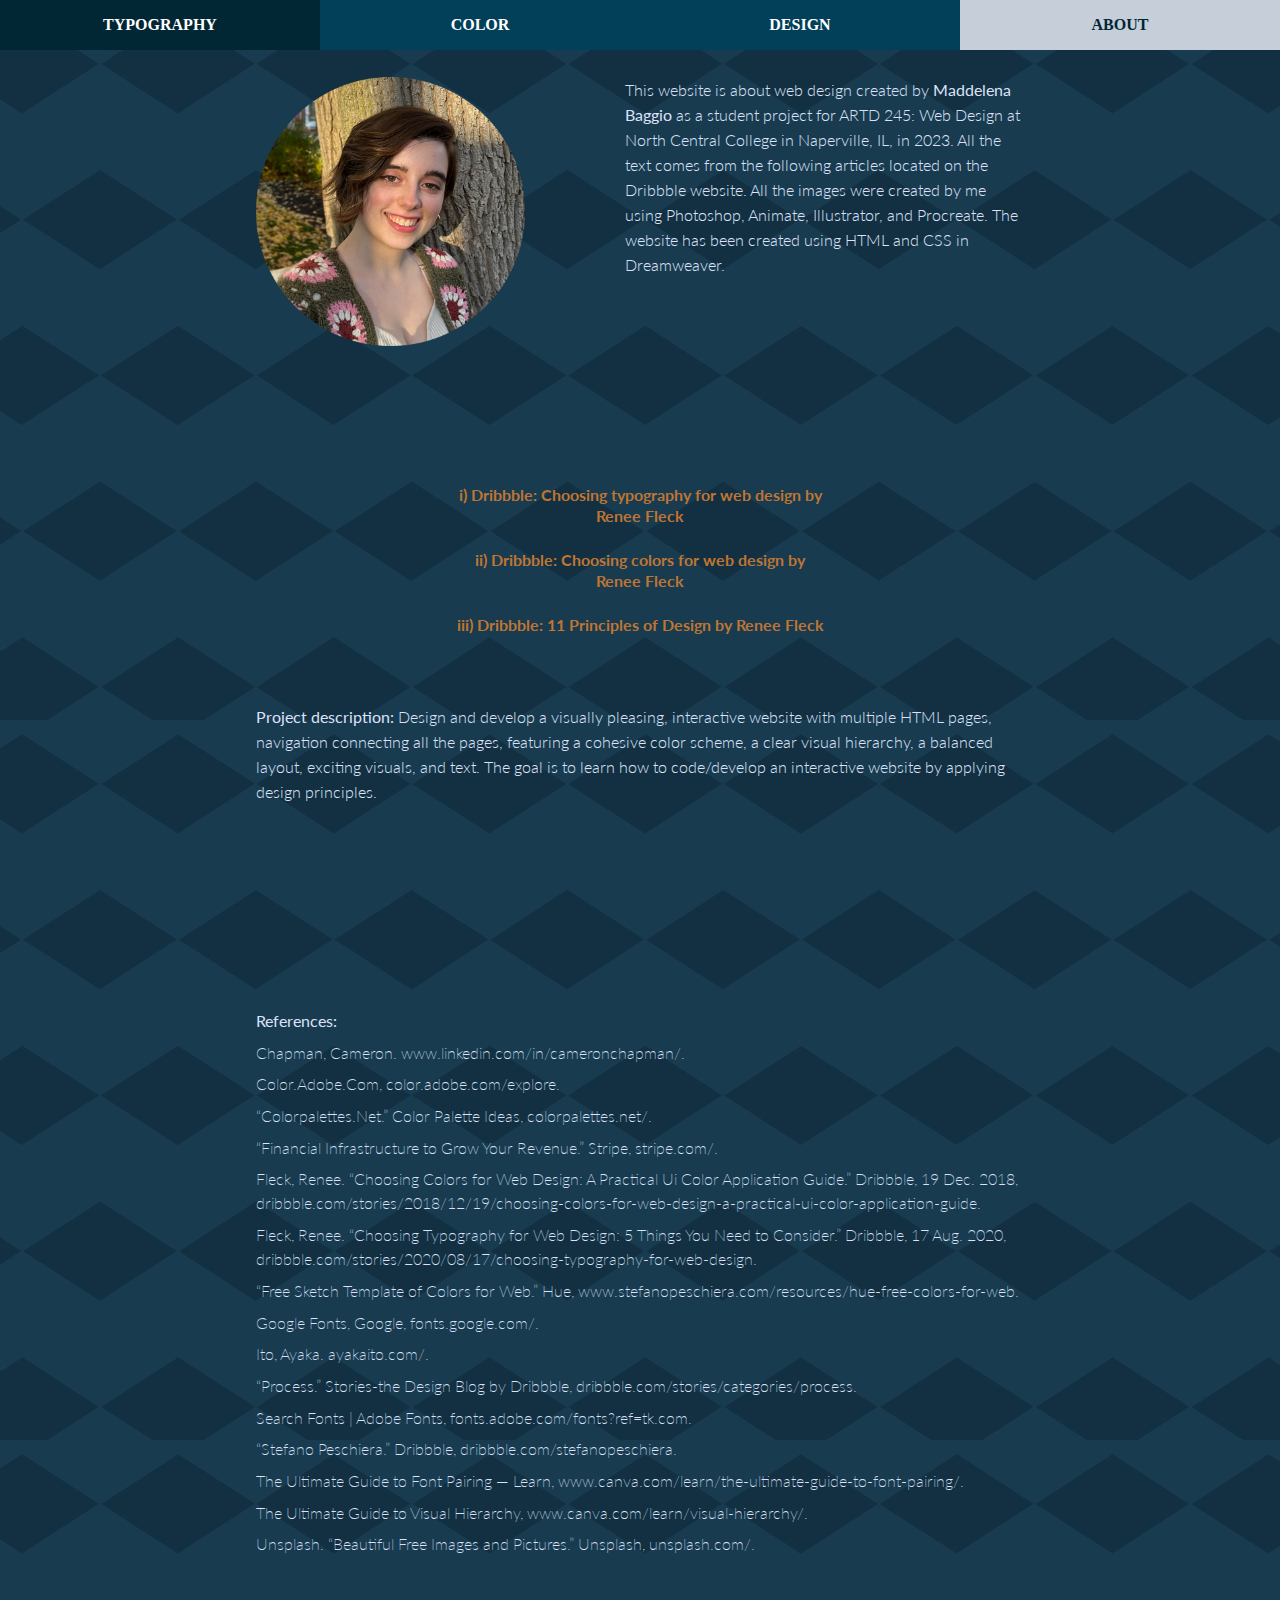
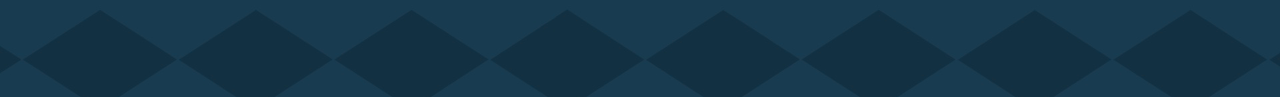
==== about.html @ 6bec99b6 "Add files via upload" ====
<!doctype html>
<html>
<head>
<meta charset="UTF-8">
<title>Typography</title>
	<style type="text/css"> </style>
	<script type="text/javascript" src="JS/JS_animations.js"></script>
<link href="style.css" rel="stylesheet" type="text/css">
<link rel="preconnect" href="https://fonts.googleapis.com">
<link rel="preconnect" href="https://fonts.gstatic.com" crossorigin>
<link href="https://fonts.googleapis.com/css2?family=Playfair+Display:ital,wght@0,400..900;1,400..900&display=swap" rel="stylesheet">
	
	<link rel="preconnect" href="https://fonts.googleapis.com">
<link rel="preconnect" href="https://fonts.gstatic.com" crossorigin>
<link href="https://fonts.googleapis.com/css2?family=Lato:ital,wght@0,100;0,300;0,400;0,700;0,900;1,100;1,300;1,400;1,700;1,900&family=Playfair+Display:ital,wght@0,400..900;1,400..900&display=swap" rel="stylesheet">
	
</head>
<body>
	
	<ul class="topnav">
  <li><a href="typography.html">TYPOGRAPHY</a></li>
  <li><a href="color.html">COLOR</a></li>
  <li><a href="design.html">DESIGN</a></li>
  <li><a class="active" href="about.html">ABOUT</a></li>
</ul>
	
	<footer> 
	
	<div class= "p2"> <a href="https://www.linkedin.com/in/cameronchapman/" target="_blank"> <img src="me_image.png" width="35%" alt="" class="leftAlign2"/></a>
		This website is about web design created by <b>Maddelena Baggio</b> as a student project for ARTD 245: Web Design at North Central College in Naperville, IL, in 2023. All the text comes from the following articles located on the Dribbble website. All the images were created by me using Photoshop, Animate, Illustrator, and Procreate. The website has been created using HTML and CSS in Dreamweaver. 
		
		<div class="paddingbottomverybig"></div>
		
		<center><div class="paddingbottomsm">
		<a href="https://dribbble.com/stories/2020/08/17/choosing-typography-for-web-design" target="_blank">i) Dribbble: Choosing typography for web design by Renee Fleck</a></div>
		<div class="paddingbottomsm">
		<a href="https://dribbble.com/stories/2018/12/19/choosing-colors-for-web-design-a-practical-ui-color-application-guide" target="_blank">ii) Dribbble: Choosing colors for web design by Renee Fleck</a> </div>
		<div class="paddingbottomsm">
		<a href="https://dribbble.com/resources/education/principles-of-design" target="_blank">iii) Dribbble: 11 Principles of Design by Renee Fleck</a> </div>
			<div class="paddingbottom"></div></center>
			
		<b>Project description:</b>
Design and develop a visually pleasing, interactive website with multiple HTML pages, navigation connecting all the pages, featuring a cohesive color scheme, a clear visual hierarchy, a balanced layout, exciting visuals, and text. The goal is to learn how to code/develop an interactive website by applying design principles.
</div>

	<div class= "referencesbold"><b>References:</b> </div>
	<div class= "references"> 
		<div class="paddingbottomverysm"></div>
		Chapman, Cameron. www.linkedin.com/in/cameronchapman/.
		<div class="paddingbottomverysm"></div>
	Color.Adobe.Com, color.adobe.com/explore. 
		<div class="paddingbottomverysm"></div>
	“Colorpalettes.Net.” Color Palette Ideas, colorpalettes.net/. 
		<div class="paddingbottomverysm"></div>
	“Financial Infrastructure to Grow Your Revenue.” Stripe, stripe.com/. 
		<div class="paddingbottomverysm"></div>
	Fleck, Renee. “Choosing Colors for Web Design: A Practical Ui Color Application Guide.” Dribbble, 19 Dec. 2018, dribbble.com/stories/2018/12/19/choosing-colors-for-web-design-a-practical-ui-color-application-guide. 
		<div class="paddingbottomverysm"></div>
	Fleck, Renee. “Choosing Typography for Web Design: 5 Things You Need to Consider.” Dribbble, 17 Aug. 2020, dribbble.com/stories/2020/08/17/choosing-typography-for-web-design. 
		<div class="paddingbottomverysm"></div>
	“Free Sketch Template of Colors for Web.” Hue, www.stefanopeschiera.com/resources/hue-free-colors-for-web. 
		<div class="paddingbottomverysm"></div>
	Google Fonts, Google, fonts.google.com/. 
		<div class="paddingbottomverysm"></div>
	Ito, Ayaka. ayakaito.com/. 
		<div class="paddingbottomverysm"></div>
	“Process.” Stories-the Design Blog by Dribbble, dribbble.com/stories/categories/process. 
		<div class="paddingbottomverysm"></div>
	Search Fonts | Adobe Fonts, fonts.adobe.com/fonts?ref=tk.com. 
		<div class="paddingbottomverysm"></div>
	“Stefano Peschiera.” Dribbble, dribbble.com/stefanopeschiera. 
		<div class="paddingbottomverysm"></div>
	The Ultimate Guide to Font Pairing — Learn, www.canva.com/learn/the-ultimate-guide-to-font-pairing/.
		<div class="paddingbottomverysm"></div>
	The Ultimate Guide to Visual Hierarchy, www.canva.com/learn/visual-hierarchy/. 
		<div class="paddingbottomverysm"></div>
	Unsplash. “Beautiful Free Images and Pictures.” Unsplash, unsplash.com/. 
		
		
		</div> 
	</footer>
</body>
</html>
---- style.css ----
@charset "UTF-8";
body {
    font-family: Baskerville, "Palatino Linotype", Palatino, "Century Schoolbook L", "Times New Roman", "serif";

		background-color: #f9e1c4 ;
		color: #461e0f;
		margin: 0; 
			
			}
		h1 {
			font-family: "Playfair Display", system-ui;
  			font-optical-sizing: auto;
  			font-weight: bold;
  			font-style: normal;
			font-size: 65px;
			color: #8C442A;
			padding-left: 20%;
			padding-right: 20%;
			text-align: left;
			line-height: 1.1;
			
			}


		h3 {
			font-family: "Playfair Display", system-ui;
  			font-optical-sizing: auto;
  			font-weight: bold;
  			font-style: normal;
			font-size: 30px;
			color: #024059;
			padding-left: 20%;
			padding-right: 20%;
			}

		h4 {
			font-family: "Playfair Display", system-ui;
  			font-optical-sizing: auto;
  			font-weight: 500;
			font-size: 20px;
			color: #461e0f;
			padding-left: 20%;
			padding-right: 20%;
			line-height: 28px;
			padding-top: 1%; 
			
			}
	h2 {
			font-family: "Playfair Display", system-ui;
  			font-optical-sizing: auto;
  			font-weight: 500;
  			font-style: normal;
			font-size: 20px;
			color: #646C8F;
			padding-left: 20%;
			padding-right: 20%;
			line-height: 28px;
			padding-top: 1%;
		}
		
		h5 {
			font-family: "Playfair Display", system-ui;
  			font-optical-sizing: auto;
  			font-weight: 500;
  			font-style: normal;
			font-size: 20px;
			color: #461e0f;
			padding-left: 20%;
			padding-right: 20%;
			line-height: 28px;
			
			}
		h6 {
			font-family: "Playfair Display", system-ui;
  			font-optical-sizing: auto;
  			font-weight: 500;
			font-size: 25px;
			padding-left: 20%;
			padding-right: 20%;
			line-height: 30px;
			padding-top: 1%; 
			color: #8C442A;
			font-style: italic;
			
			}
h7 {
			font-family: "Playfair Display", system-ui;
  			font-optical-sizing: auto;
  			font-weight: 500;
			font-size: 20px;
			padding-left: 20%;
			padding-right: 20%;
			line-height: 25px;
			padding-top: 1%; 
			color: #8C442A;
			font-style: normal;
			
			}

h9 {
			font-family: "Playfair Display", system-ui;
  			font-optical-sizing: auto;
  			font-weight: 500;
			text-decoration: underline;
			font-size: 20px;
			color: #461e0f;
			padding-left: 20%;
			padding-right: 20%;
			line-height: 15px;
			padding-top: 1%;
		}

		a { color: #BF7534 ;
			text-decoration: none;
			font-weight: bold ;
			
			}
		p { padding-left: 20% ;
			padding-right: 20%;
			font-family: "Lato", sans-serif;
  			font-weight: 400;
  			font-style: normal;
			line-height: 24px;
			font-size: 20px;
	
			}
			

	a:hover { color: #012634 ; }

	
	footer {
		
		background-color: #024059 ;
		color: #dde2f9 ; 
		padding-bottom: 10%;
		padding-top: 5%;
		bottom: 0;
		overflow: auto;
		background-image: url("background32.jpg");
		background-size: 100%;
		
		}

	header {
		
    padding-bottom: 0.5%;
	padding-top: 0.5%;
	background-size: 100%;
		
	
}


section {
		
		background-color: #F2B366;
		color: #461e0f ; 
		padding-top: 0.5%;
		padding-bottom: 0.5%; 
		margin-left: 0%;
  		margin-right: 0%;
		

		}


	center {
  		display: block;
 		margin-left: 20%;
		margin-right: 20%;
		padding-top: 2%;
		}

	.button a {
	background-color: #024059;
	color: #C5CED9;
	padding-top: 20px;
	padding-bottom: 20px;
	padding-left: 20px;
	padding-right: 20px;
	
		}
	.button a:hover {
	background-color: #C5CED9;
	color: #024059;
		}


.rightAlign {
	float: right;
	padding-right: 70px;
	padding-bottom: 5%;
	
}

.centerwhoop {
	display: flex;
	justify-content: center;
	align-items: center;
	padding-right: 20%;
	padding-left: 20%;
	padding-top: 2%;
	padding-bottom: 2%;
  	border: none; 
		}

.leftAlign1 {
	float: left;
	padding-right: 100px;
	padding-top: 5%;
	padding-bottom: 5%;
	overflow: auto;
}
.leftAlign2 {
	float: left;
	padding-right: 100px;
	padding-bottom: 5%;
	overflow: auto;
}


#typomage{
	height: auto;
	margin: auto;
	align-content: center;
	padding-top: 3%;
	
	}


#colormage{
	height: auto;
	margin: auto;
	align-content: center;
	padding-top: 3%;
	
	}

.thinking{
	
	width: 50%;
	max-width: 500px;
	min-width: 200px;
	height: 350px;
	bottom: 50%;
	left: 50%;
	padding-top: 6%;
	opacity: 100%;
	background-image: url("thinkingfonts.GIF");
	background-size: 50%;
	background-position: 0% 20%;
	background-repeat: no-repeat;
 	}

.pretty{
	column-count: 2;
	display: flex;
	column-gap: 50px;
	column-width: inherit;
	padding-left: 20% ;
			padding-right: 20%;
			font-family: "Lato", sans-serif;
  			font-weight: 400;
  			font-style: normal;
			line-height: 24px;
			font-size: 20px;
}

.icon {
	
	width: 50%;
	max-width: 90px;
	min-width: 90px;
	height: 100px;
	bottom: 50%;
	left: 50%;
	padding-top: 6%;
	opacity: 100%;
	background-size: 60%;
	background-position: 100% 10%;
	background-repeat: no-repeat;
	}

.p2 { 
	padding-left: 20% ;
	padding-right: 20%;
	padding-top: 1% ;
	padding-bottom: 1%;
	font-family: "Lato", sans-serif;
  	font-weight: 300;
  	font-style: normal;
	line-height: 25px;
	font-size: 16px;
	
			}
.p3 { 
	color: #012634; 
	padding-left: 20% ;
	padding-right: 20%;
	padding-top: 1% ;
	padding-bottom: 1%;
	font-family: "Lato", sans-serif;
  	font-weight: 400;
  	font-style: normal;
	line-height: 26px;
	font-size: 18px;
	
			}
.references { 
	padding-left: 20% ;
	padding-right: 20%;
	padding-bottom: 1%;
	font-family: "Lato", sans-serif;
  	font-weight: 200;
  	font-style: normal;
	line-height: 24px;
	font-size: 16px;
	}
.referencesbold { 
	padding-left: 20% ;
	padding-right: 20%;
	padding-top: 15% ;
	font-family: "Lato", sans-serif;
  	font-weight: 200;
  	font-style: normal;
	line-height: 24px;
	font-size: 16px;
	}

.paddingbottom { 
		padding-left: 20% ;
		padding-right: 20% ;
		padding-bottom: 10%;
		font-family: "Lato", sans-serif;
  		font-weight: 400;
  		font-style: normal;
		line-height: 24px;
		font-size: 20px;
	
			}
.paddingbottomsm { 
		padding-left: 10% ;
		padding-right: 10% ;
		padding-bottom: 5%;
		font-family: "Lato", sans-serif;
  		font-weight: 400;
  		font-style: normal;
		line-height: 21px;
		font-size: 16px;
	
			}
.paddingbottomverysm { 
		padding-left: 10% ;
		padding-right: 10% ;
		padding-bottom: 1%;
		font-family: "Lato", sans-serif;
  		font-weight: 400;
  		font-style: normal;
		line-height: 21px;
		font-size: 16px;
	
			}
.paddingbottomverybig { 
		padding-left: 20% ;
		padding-right: 20% ;
		padding-bottom: 25%;
		font-family: "Lato", sans-serif;
  		font-weight: 400;
  		font-style: normal;
		line-height: 21px;
		font-size: 16px;
	
			}

.background2{
	
 
	padding-top: 0.5%;
	padding-bottom: 0.5%; 
	margin-left: 0%;
	margin-right: 0%;
	width:100%;
	background-image: url("background2.jpg");
	background-size: 100%;
	background-repeat: no-repeat; }

.background4{
	
 
	padding-top: 0.5%;
	padding-bottom: 0.5%; 
	margin-left: 0%;
	margin-right: 0%;
	width:100%;
	background-image: url("background4.jpg");
	background-size: 100%;
	background-repeat: no-repeat; }

.background6{
	
 
	padding-top: 0.5%;
	padding-bottom: 0.5%; 
	margin-left: 0%;
	margin-right: 0%;
	width:100%;
	background-image: url("background6.jpg");
	background-size: 100%;
	background-repeat: no-repeat; }


.background8{
	
 
	padding-top: 0.5%;
	padding-bottom: 0.5%; 
	margin-left: 0%;
	margin-right: 0%;
	width:100%;
	background-image: url("background8.jpg");
	background-size: 100%;
	background-repeat: no-repeat; }

.background12{
	
 
	padding-top: 0.5%;
	padding-bottom: 0.5%; 
	margin-left: 0%;
	margin-right: 0%;
	width:100%;
	background-image: url("background12.jpg");
	background-size: 100%;
	background-repeat: no-repeat; }


.background15{
	
 
	padding-top: 0.5%;
	padding-bottom: 0.5%; 
	margin-left: 0%;
	margin-right: 0%;
	width:100%;
	background-image: url("background15.jpg");
	background-size: 100%;
	background-repeat: no-repeat; }

.background11{
	
  
	padding-top: 0.5%;
	padding-bottom: 0.5%; 
	margin-left: 0%;
	margin-right: 0%;
	width:100%;
	background-image: url("background11.jpg");
	background-size: 100%;
	background-repeat: no-repeat; }



ul.topnav {
  list-style-type: none;
  margin: 0;
  padding: 0;
  overflow: hidden;
  background-color: #024059;
  position: fixed;
  top: 0;
  width: 100%;

}

ul.topnav li {float: left;
width: 25%;}

ul.topnav li a {
  display: block;
  color: white;
  text-align: center;
  padding: 16px 55px;
  text-decoration: none;
	
	
}

ul.topnav li a:hover:not(.active) {background-color:#012634 ;}

ul.topnav li a.active {background-color: #C5CED9;
color:#012634;}

ul.topnav li.right {float: right;}

@media screen and (max-width: 600px) {
  ul.topnav li.right, 
  ul.topnav li {float: none;}
	
	
}
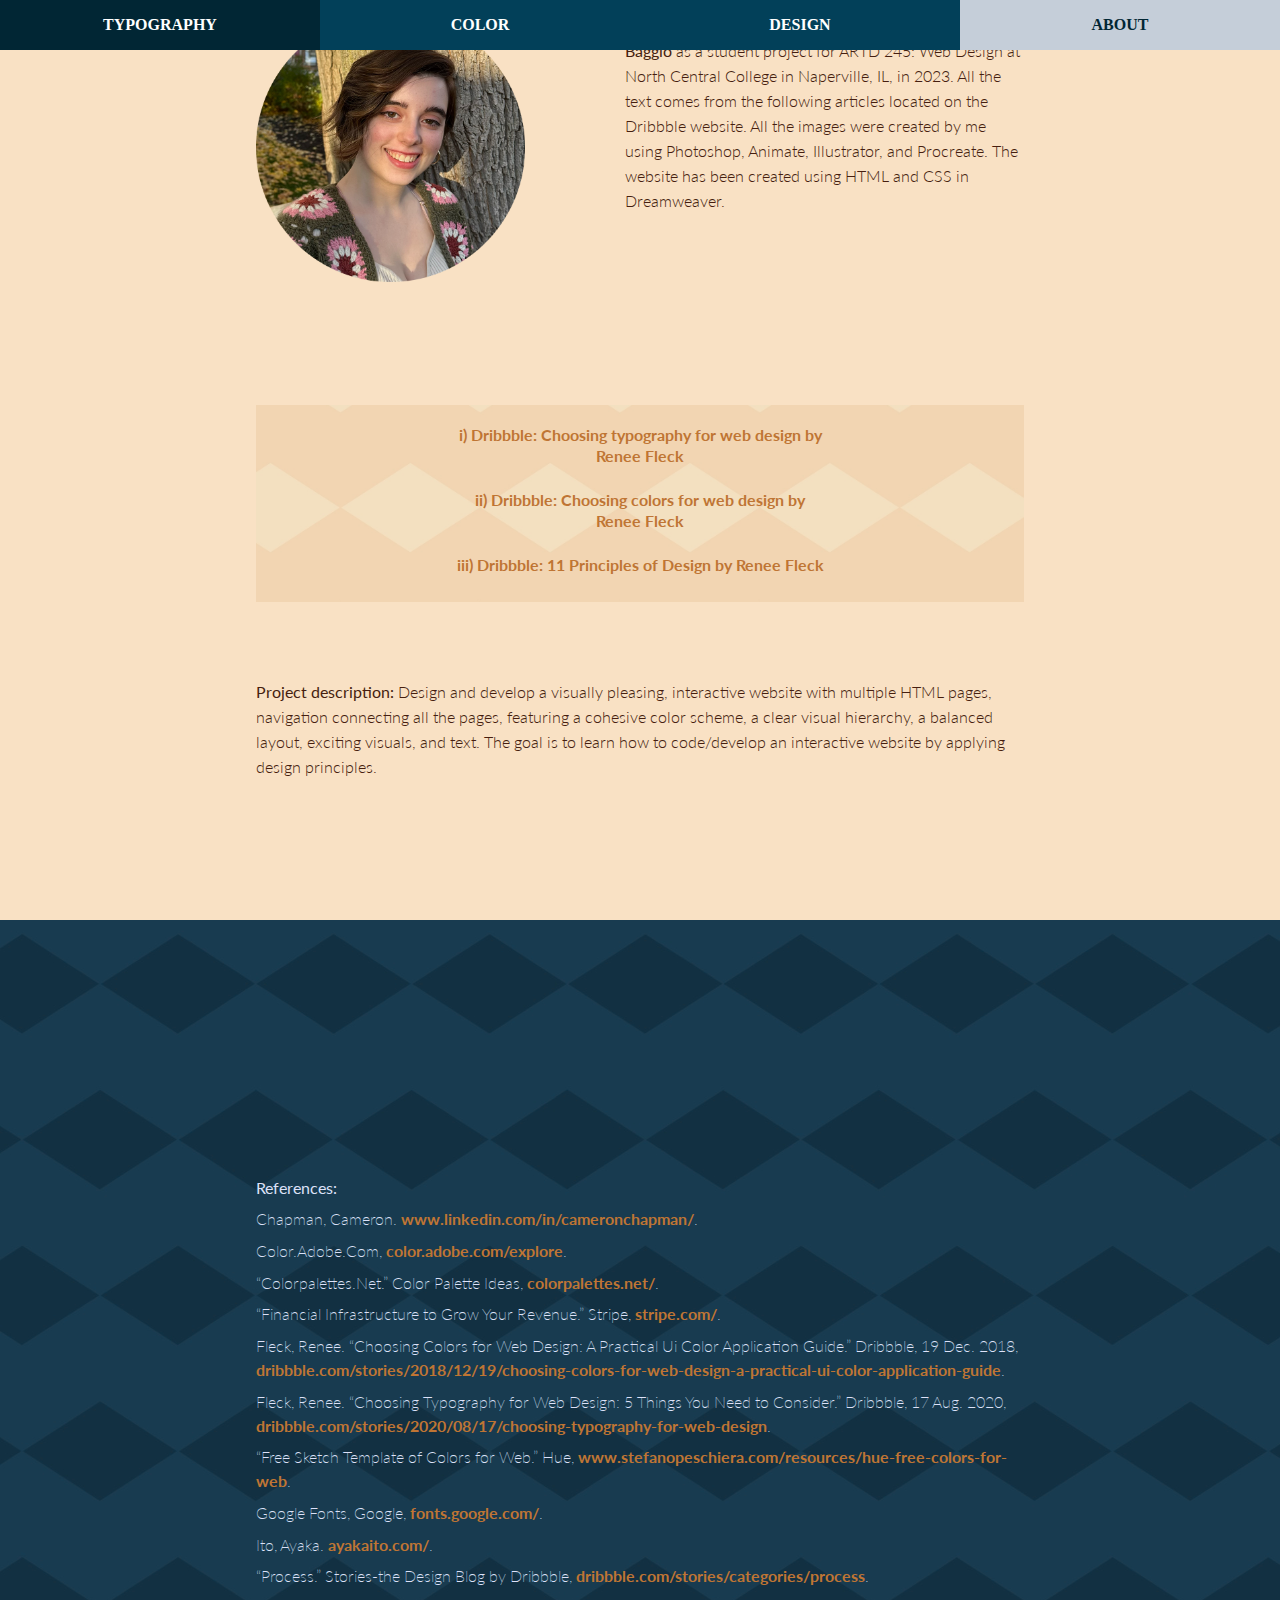
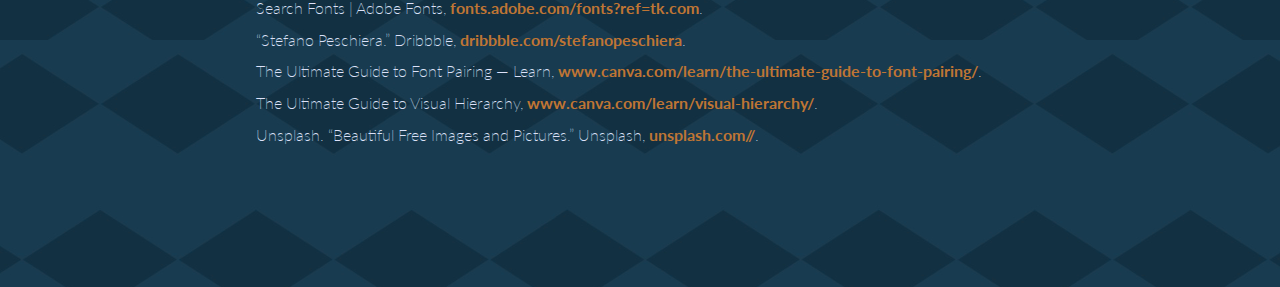
==== commit 38211e40: "Add files via upload" ====
--- a/about.html
+++ b/about.html
@@ -3,7 +3,7 @@
 <html>
 <head>
 <meta charset="UTF-8">
-<title>Typography</title>
+<title>About</title>
 	<style type="text/css"> </style>
 	<script type="text/javascript" src="JS/JS_animations.js"></script>
 <link href="style.css" rel="stylesheet" type="text/css">
@@ -25,60 +25,66 @@
   <li><a class="active" href="about.html">ABOUT</a></li>
 </ul>
 	
-	<footer> 
 	
-	<div class= "p2"> <a href="https://www.linkedin.com/in/cameronchapman/" target="_blank"> <img src="me_image.png" width="35%" alt="" class="leftAlign2"/></a>
+	<div class="paddingtopsm"></div>
+	<div class= "p2"> <a href="https://www.linkedin.com/in/maddelenabaggio/" target="_blank"> <img src="me_image.png" width="35%" alt="" class="leftAlign2"/></a>
 		This website is about web design created by <b>Maddelena Baggio</b> as a student project for ARTD 245: Web Design at North Central College in Naperville, IL, in 2023. All the text comes from the following articles located on the Dribbble website. All the images were created by me using Photoshop, Animate, Illustrator, and Procreate. The website has been created using HTML and CSS in Dreamweaver. 
 		
 		<div class="paddingbottomverybig"></div>
 		
-		<center><div class="paddingbottomsm">
+		<div class="background4"> 
+			<center><div class="paddingtopsm"></div>
+				<div class="paddingbottomsm">
 		<a href="https://dribbble.com/stories/2020/08/17/choosing-typography-for-web-design" target="_blank">i) Dribbble: Choosing typography for web design by Renee Fleck</a></div>
 		<div class="paddingbottomsm">
 		<a href="https://dribbble.com/stories/2018/12/19/choosing-colors-for-web-design-a-practical-ui-color-application-guide" target="_blank">ii) Dribbble: Choosing colors for web design by Renee Fleck</a> </div>
 		<div class="paddingbottomsm">
 		<a href="https://dribbble.com/resources/education/principles-of-design" target="_blank">iii) Dribbble: 11 Principles of Design by Renee Fleck</a> </div>
-			<div class="paddingbottom"></div></center>
+			</center></div>
+		<div class="paddingtopsm"></div>
+		
+		<div class="paddingbottom"></div>
 			
 		<b>Project description:</b>
 Design and develop a visually pleasing, interactive website with multiple HTML pages, navigation connecting all the pages, featuring a cohesive color scheme, a clear visual hierarchy, a balanced layout, exciting visuals, and text. The goal is to learn how to code/develop an interactive website by applying design principles.
 </div>
-
+	<div class="paddingbottom"></div>
+<footer>
 	<div class= "referencesbold"><b>References:</b> </div>
 	<div class= "references"> 
 		<div class="paddingbottomverysm"></div>
-		Chapman, Cameron. www.linkedin.com/in/cameronchapman/.
+		Chapman, Cameron. <a href="www.linkedin.com/in/cameronchapman/" target="_blank">www.linkedin.com/in/cameronchapman/</a>.
 		<div class="paddingbottomverysm"></div>
-	Color.Adobe.Com, color.adobe.com/explore. 
+	Color.Adobe.Com, <a href="color.adobe.com/explore" target="_blank">color.adobe.com/explore</a>. 
 		<div class="paddingbottomverysm"></div>
-	“Colorpalettes.Net.” Color Palette Ideas, colorpalettes.net/. 
+	“Colorpalettes.Net.” Color Palette Ideas, <a href="colorpalettes.net/" target="_blank">colorpalettes.net/</a>. 
 		<div class="paddingbottomverysm"></div>
-	“Financial Infrastructure to Grow Your Revenue.” Stripe, stripe.com/. 
+	“Financial Infrastructure to Grow Your Revenue.” Stripe, <a href="stripe.com/" target="_blank">stripe.com/</a>. 
 		<div class="paddingbottomverysm"></div>
-	Fleck, Renee. “Choosing Colors for Web Design: A Practical Ui Color Application Guide.” Dribbble, 19 Dec. 2018, dribbble.com/stories/2018/12/19/choosing-colors-for-web-design-a-practical-ui-color-application-guide. 
+	Fleck, Renee. “Choosing Colors for Web Design: A Practical Ui Color Application Guide.” Dribbble, 19 Dec. 2018, <a href="dribbble.com/stories/2018/12/19/choosing-colors-for-web-design-a-practical-ui-color-application-guide" target="_blank">dribbble.com/stories/2018/12/19/choosing-colors-for-web-design-a-practical-ui-color-application-guide</a>. 
 		<div class="paddingbottomverysm"></div>
-	Fleck, Renee. “Choosing Typography for Web Design: 5 Things You Need to Consider.” Dribbble, 17 Aug. 2020, dribbble.com/stories/2020/08/17/choosing-typography-for-web-design. 
+	Fleck, Renee. “Choosing Typography for Web Design: 5 Things You Need to Consider.” Dribbble, 17 Aug. 2020, <a href="dribbble.com/stories/2020/08/17/choosing-typography-for-web-design" target="_blank">dribbble.com/stories/2020/08/17/choosing-typography-for-web-design</a>. 
 		<div class="paddingbottomverysm"></div>
-	“Free Sketch Template of Colors for Web.” Hue, www.stefanopeschiera.com/resources/hue-free-colors-for-web. 
+	“Free Sketch Template of Colors for Web.” Hue, <a href="www.stefanopeschiera.com/resources/hue-free-colors-for-web" target="_blank">www.stefanopeschiera.com/resources/hue-free-colors-for-web</a>. 
 		<div class="paddingbottomverysm"></div>
-	Google Fonts, Google, fonts.google.com/. 
+	Google Fonts, Google, <a href="fonts.google.com/" target="_blank">fonts.google.com/</a>. 
 		<div class="paddingbottomverysm"></div>
-	Ito, Ayaka. ayakaito.com/. 
+	Ito, Ayaka. <a href="ayakaito.com/" target="_blank">ayakaito.com/</a>. 
 		<div class="paddingbottomverysm"></div>
-	“Process.” Stories-the Design Blog by Dribbble, dribbble.com/stories/categories/process. 
+	“Process.” Stories-the Design Blog by Dribbble, <a href="dribbble.com/stories/categories/process" target="_blank">dribbble.com/stories/categories/process</a>. 
 		<div class="paddingbottomverysm"></div>
-	Search Fonts | Adobe Fonts, fonts.adobe.com/fonts?ref=tk.com. 
+	Search Fonts | Adobe Fonts, <a href="fonts.adobe.com/fonts?ref=tk.com" target="_blank">fonts.adobe.com/fonts?ref=tk.com</a>. 
 		<div class="paddingbottomverysm"></div>
-	“Stefano Peschiera.” Dribbble, dribbble.com/stefanopeschiera. 
+	“Stefano Peschiera.” Dribbble, <a href="dribbble.com/stefanopeschiera" target="_blank">dribbble.com/stefanopeschiera</a>. 
 		<div class="paddingbottomverysm"></div>
-	The Ultimate Guide to Font Pairing — Learn, www.canva.com/learn/the-ultimate-guide-to-font-pairing/.
+	The Ultimate Guide to Font Pairing — Learn, <a href="www.canva.com/learn/the-ultimate-guide-to-font-pairing/" target="_blank">www.canva.com/learn/the-ultimate-guide-to-font-pairing/</a>.
 		<div class="paddingbottomverysm"></div>
-	The Ultimate Guide to Visual Hierarchy, www.canva.com/learn/visual-hierarchy/. 
+	The Ultimate Guide to Visual Hierarchy, <a href="www.canva.com/learn/visual-hierarchy/" target="_blank">www.canva.com/learn/visual-hierarchy/</a>. 
 		<div class="paddingbottomverysm"></div>
-	Unsplash. “Beautiful Free Images and Pictures.” Unsplash, unsplash.com/. 
-		
+	Unsplash. “Beautiful Free Images and Pictures.” Unsplash, <a href="unsplash.com/" target="_blank">unsplash.com//</a>. 
 		
 		</div> 
 	</footer>
+	
 </body>
 </html>
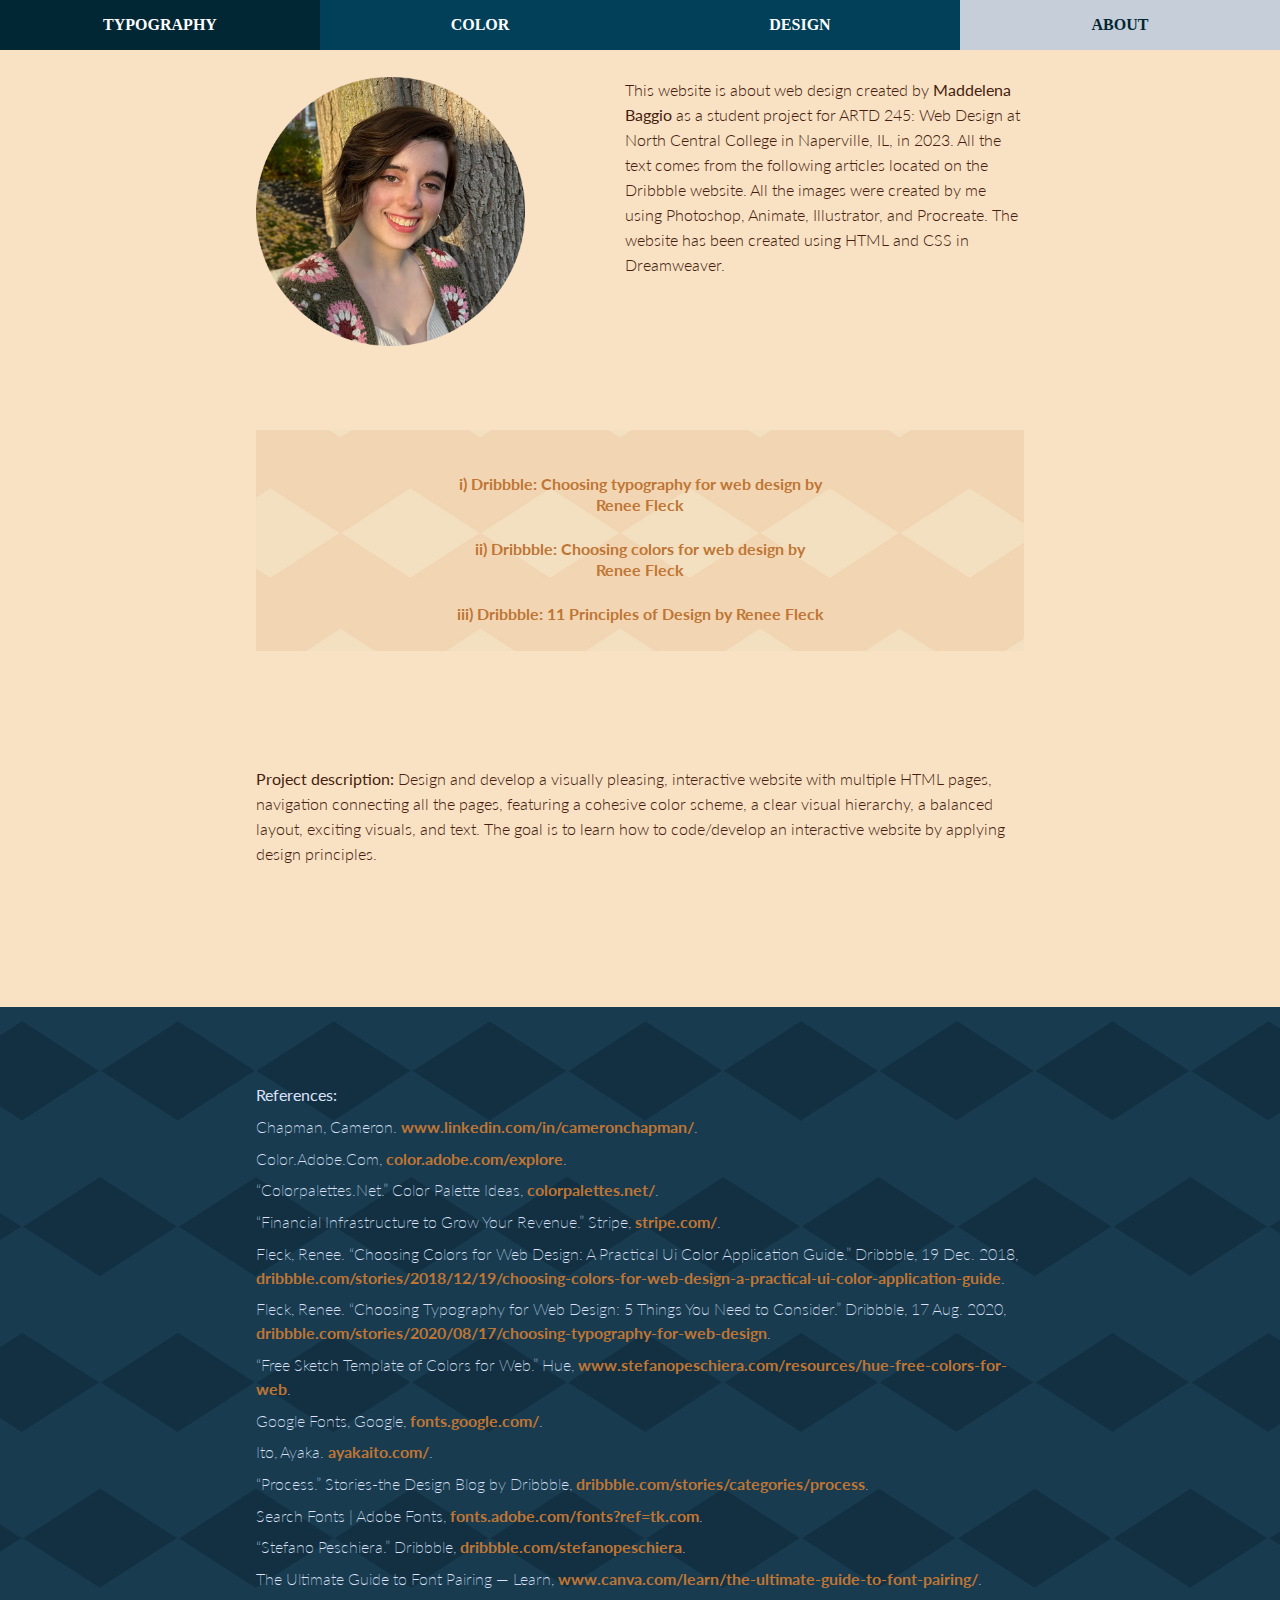
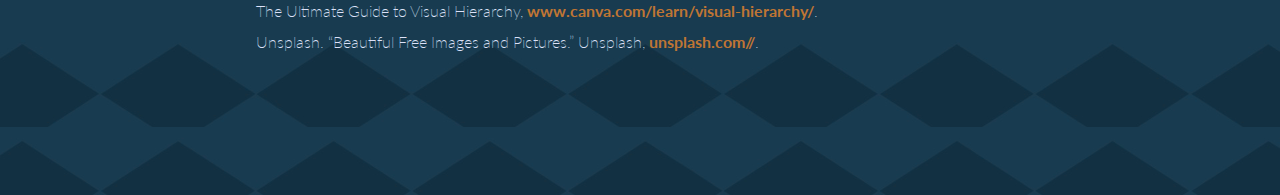
==== commit 6a34720e: "Add files via upload" ====
--- a/about.html
+++ b/about.html
@@ -43,7 +43,7 @@
 			</center></div>
 		<div class="paddingtopsm"></div>
 		
-		<div class="paddingbottom"></div>
+		<div class="paddingbottomnorm"></div>
 			
 		<b>Project description:</b>
 Design and develop a visually pleasing, interactive website with multiple HTML pages, navigation connecting all the pages, featuring a cohesive color scheme, a clear visual hierarchy, a balanced layout, exciting visuals, and text. The goal is to learn how to code/develop an interactive website by applying design principles.
--- a/style.css
+++ b/style.css
@@ -210,6 +210,7 @@
 	padding-right: 100px;
 	padding-top: 5%;
 	padding-bottom: 5%;
+	padding-left: 20%;
 	overflow: auto;
 }
 .leftAlign2 {
@@ -252,6 +253,17 @@
 	background-position: 0% 20%;
 	background-repeat: no-repeat;
  	}
+.sweater{
+	
+	width: 100%;
+	height: 140px;
+	padding-top: 1%;
+	opacity: 100%;
+	background-image: url("coffeetime.gif");
+	background-size: 100%;
+	background-position: 0% 0%;
+	background-repeat: no-repeat;
+ 	}
 
 .pretty{
 	column-count: 2;
@@ -320,7 +332,7 @@
 .referencesbold { 
 	padding-left: 20% ;
 	padding-right: 20%;
-	padding-top: 15% ;
+	padding-top: 1% ;
 	font-family: "Lato", sans-serif;
   	font-weight: 200;
   	font-style: normal;
@@ -339,6 +351,21 @@
 		font-size: 20px;
 	
 			}
+.paddingtopsm { 
+		padding-left: 10% ;
+		padding-right: 10% ;
+		padding-top: 5%;
+		line-height: 21px;
+		font-size: 16px;
+		}
+.paddingtopverysm { 
+		padding-left: 10% ;
+		padding-right: 10% ;
+		padding-top: 1%;
+		line-height: 21px;
+		font-size: 16px;
+		}
+
 .paddingbottomsm { 
 		padding-left: 10% ;
 		padding-right: 10% ;
@@ -364,7 +391,7 @@
 .paddingbottomverybig { 
 		padding-left: 20% ;
 		padding-right: 20% ;
-		padding-bottom: 25%;
+		padding-bottom: 20%;
 		font-family: "Lato", sans-serif;
   		font-weight: 400;
   		font-style: normal;
@@ -372,6 +399,14 @@
 		font-size: 16px;
 	
 			}
+.paddingbottomnorm { 
+		padding-left: 10% ;
+		padding-right: 10% ;
+		padding-bottom: 10%;
+		line-height: 21px;
+		font-size: 16px;
+		}
+
 
 .background2{
 	
@@ -381,6 +416,7 @@
 	margin-left: 0%;
 	margin-right: 0%;
 	width:100%;
+	height:auto;
 	background-image: url("background2.jpg");
 	background-size: 100%;
 	background-repeat: no-repeat; }
@@ -393,6 +429,7 @@
 	margin-left: 0%;
 	margin-right: 0%;
 	width:100%;
+	height:auto;
 	background-image: url("background4.jpg");
 	background-size: 100%;
 	background-repeat: no-repeat; }
@@ -405,6 +442,7 @@
 	margin-left: 0%;
 	margin-right: 0%;
 	width:100%;
+	height:auto;
 	background-image: url("background6.jpg");
 	background-size: 100%;
 	background-repeat: no-repeat; }
@@ -418,6 +456,7 @@
 	margin-left: 0%;
 	margin-right: 0%;
 	width:100%;
+	height:auto;
 	background-image: url("background8.jpg");
 	background-size: 100%;
 	background-repeat: no-repeat; }
@@ -430,6 +469,7 @@
 	margin-left: 0%;
 	margin-right: 0%;
 	width:100%;
+	height:auto;
 	background-image: url("background12.jpg");
 	background-size: 100%;
 	background-repeat: no-repeat; }
@@ -443,6 +483,7 @@
 	margin-left: 0%;
 	margin-right: 0%;
 	width:100%;
+	height:auto;
 	background-image: url("background15.jpg");
 	background-size: 100%;
 	background-repeat: no-repeat; }
@@ -455,6 +496,7 @@
 	margin-left: 0%;
 	margin-right: 0%;
 	width:100%;
+	height:auto;
 	background-image: url("background11.jpg");
 	background-size: 100%;
 	background-repeat: no-repeat; }
